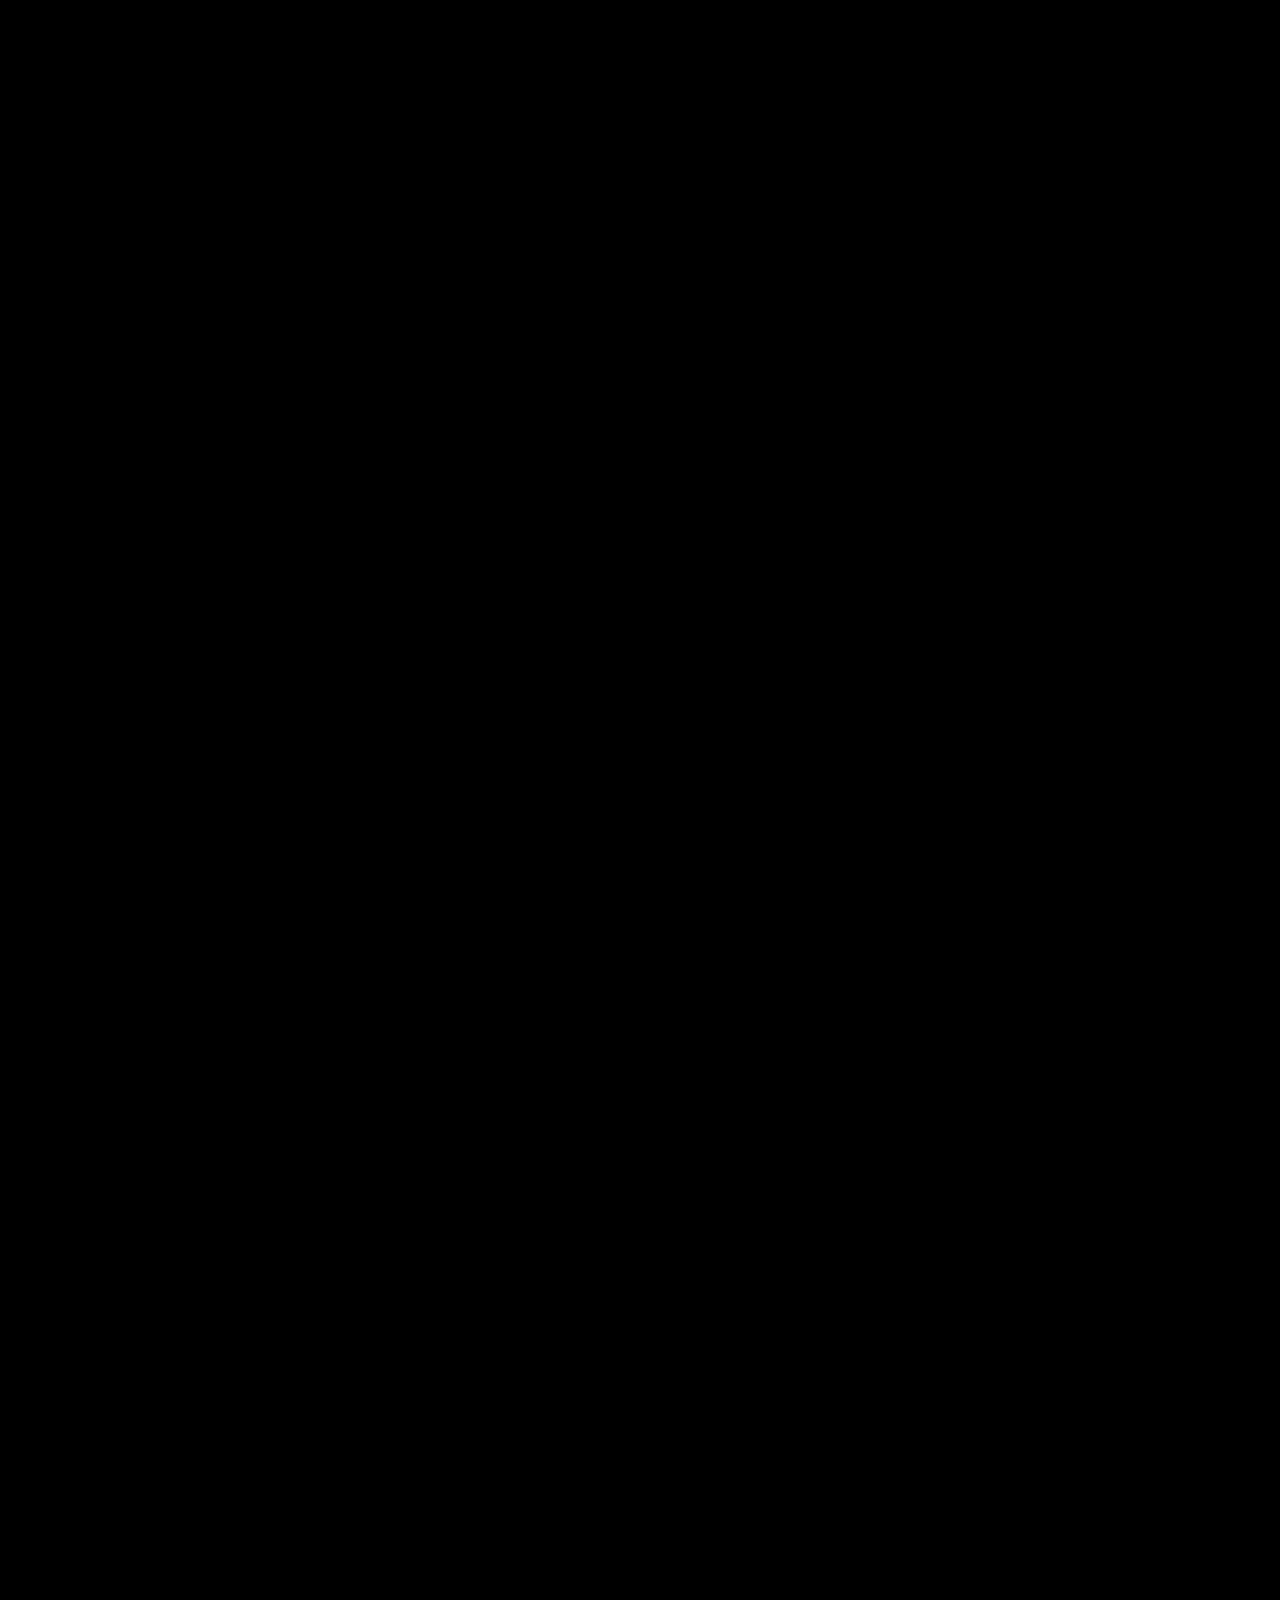
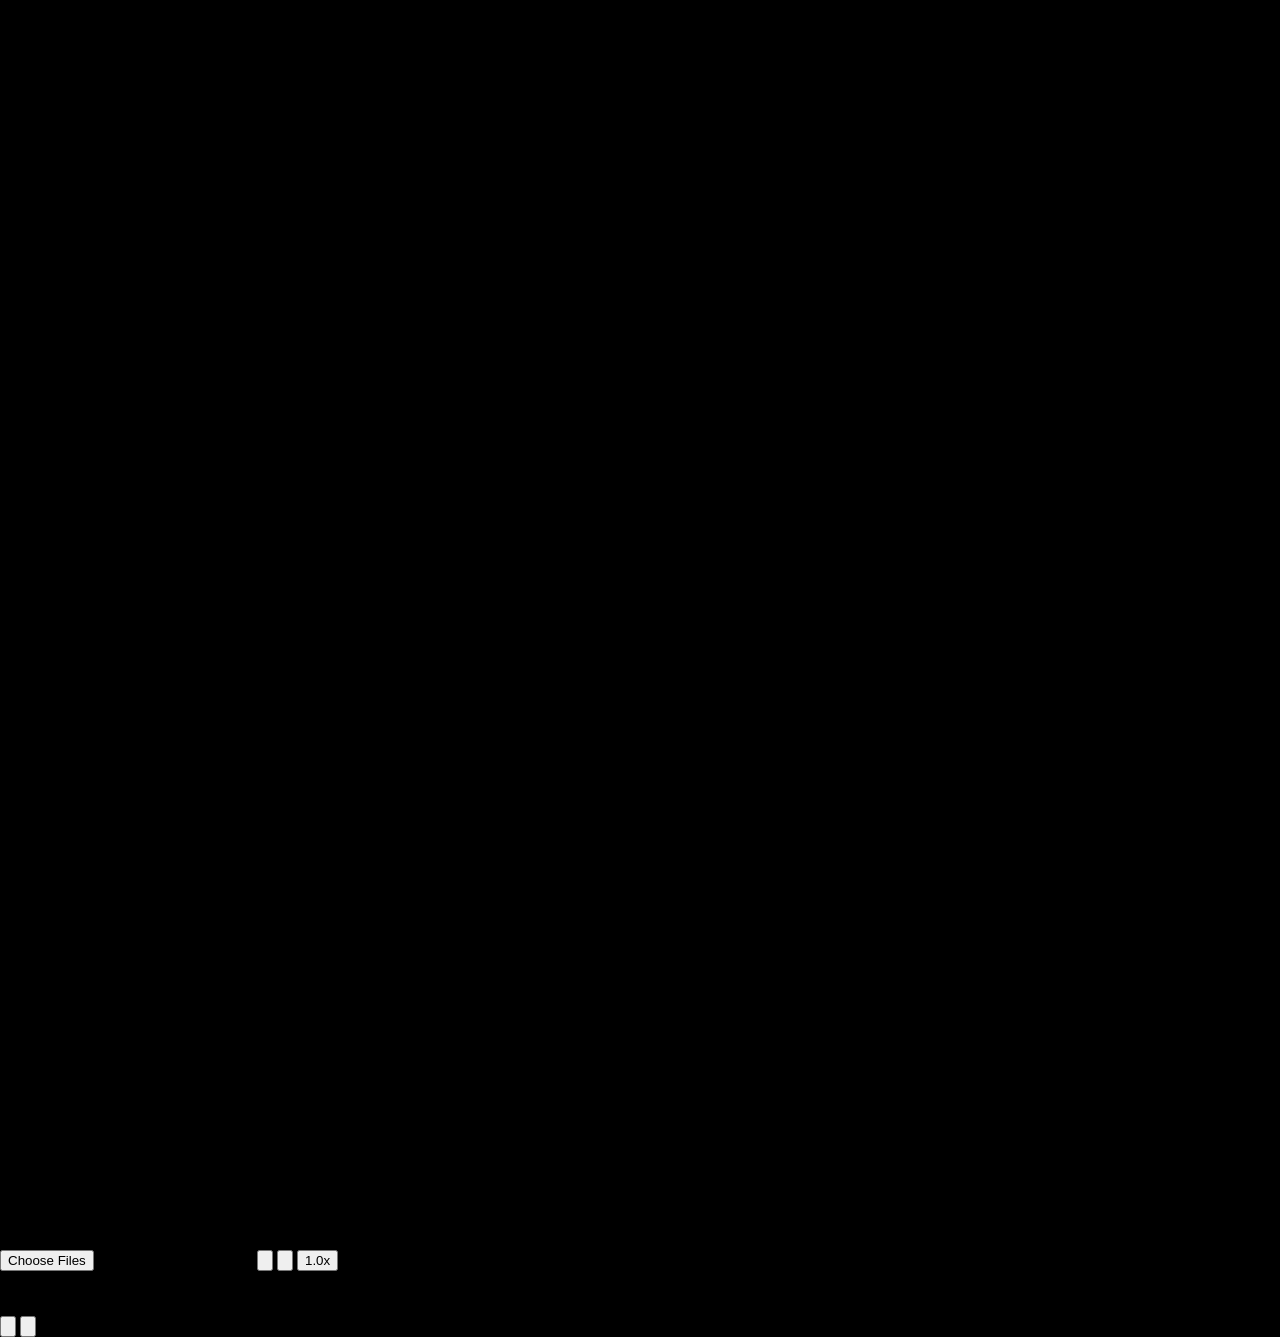
==== index.html @ c6694bf1 "去掉綜覽畫面照片之pop-up白色底卡" ====
<!DOCTYPE html>
<html lang="zh-TW">
<head>
  <meta charset="UTF-8" />
  <meta name="viewport" content="width=device-width, initial-scale=1.0" />
  <title>3D 路線動畫製作工具</title>
  
  <script src="https://unpkg.com/maplibre-gl@3.6.2/dist/maplibre-gl.js"></script>
  <link href="https://unpkg.com/maplibre-gl@3.6.2/dist/maplibre-gl.css" rel="stylesheet" />

  <script src="https://cdn.jsdelivr.net/npm/@turf/turf@6/turf.min.js"></script>

  <script src="https://cdn.tailwindcss.com"></script>

  <script src="https://cdn.jsdelivr.net/npm/exif-js"></script>

  <link rel="stylesheet" href="style.css">
</head>
<body class="text-white font-sans bg-black">

  <div id="map"></div>

  <div id="ui-overlay" class="absolute inset-0 z-40 pointer-events-none flex flex-col justify-between p-6">

    <div class="flex flex-col gap-4 items-start pointer-events-auto w-80">
      <div class="bg-black/60 backdrop-blur-md rounded-2xl p-5 border border-white/10 shadow-xl w-full">
        <div class="flex items-center justify-between mb-1 group">
          <h1 id="route-title"
              class="text-xl font-bold tracking-wider text-blue-400 cursor-pointer hover:bg-white/5 px-1 rounded transition-all focus:ring-1 focus:ring-blue-500/50"
              contenteditable="true"
              spellcheck="false"
              title="點擊修改軌跡名稱">
            命名您的路徑
          </h1>
          <svg class="w-4 h-4 text-gray-600 opacity-0 group-hover:opacity-100 transition-opacity" fill="none" stroke="currentColor" viewBox="0 0 24 24">
            <path stroke-linecap="round" stroke-linejoin="round" stroke-width="2" d="M15.232 5.232l3.536 3.536m-2.036-5.036a2.5 2.5 0 113.536 3.536L6.5 21.036H3v-3.572L16.732 3.732z"></path>
          </svg>
        </div>
        <p id="route-subtitle" class="text-xs text-gray-400 mb-4">請上傳帶有 GPS 資訊的照片</p>
        <div class="grid grid-cols-2 gap-4">
          <div>
            <p class="text-[10px] text-gray-500 uppercase font-bold">目前距離</p>
            <p class="text-2xl font-mono font-bold">
              <span id="distance-display">0.0</span>
              <span class="text-sm font-sans text-gray-400">km</span>
            </p>
          </div>
          <div>
            <p class="text-[10px] text-gray-500 uppercase font-bold">當前海拔</p>
            <p class="text-2xl font-mono font-bold">
              <span id="elevation-display">---</span>
              <span class="text-sm font-sans text-gray-400">m</span>
            </p>
          </div>
        </div>
      </div>

      <div class="bg-black/60 backdrop-blur-md rounded-full p-2 border border-white/10 shadow-xl w-full flex items-center justify-between px-3 pointer-events-auto">
        <label for="photo-upload" class="p-3 hover:bg-white/10 rounded-full transition-all cursor-pointer group" title="新增照片並取代軌跡">
          <svg class="w-6 h-6 text-blue-400 group-hover:scale-110 transition-transform" fill="none" stroke="currentColor" viewBox="0 0 24 24">
            <path stroke-linecap="round" stroke-linejoin="round" stroke-width="2" d="M12 4v16m8-8H4"></path>
          </svg>
          <input type="file" id="photo-upload" multiple accept="image/*" class="hidden" />
        </label>

        <button id="share-btn" class="p-3 hover:bg-white/10 rounded-full transition-all group" title="分享畫面 (截圖)">
          <svg class="w-6 h-6 text-gray-300 group-hover:text-white" fill="none" stroke="currentColor" viewBox="0 0 24 24">
            <path stroke-linecap="round" stroke-linejoin="round" stroke-width="2" d="M8.684 13.342C8.886 12.938 9 12.482 9 12c0-.482-.114-.938-.316-1.342m0 2.684a3 3 0 110-2.684m0 2.684l6.632 3.316m-6.632-6l6.632-3.316M18 12a3 3 0 100-6 3 3 0 000 6zM6 18a3 3 0 100-6 3 3 0 000 6z"></path>
          </svg>
        </button>

        <button id="view-toggle-btn" class="p-3 hover:bg-white/10 rounded-full transition-all group" title="切換 2D/3D">
          <svg class="w-6 h-6 text-gray-300 group-hover:text-white" fill="none" stroke="currentColor" viewBox="0 0 24 24">
            <path stroke-linecap="round" stroke-linejoin="round" stroke-width="2" d="M9 20l-5.447-2.724A1 1 0 013 16.382V5.618a1 1 0 011.447-.894L9 7m0 13l6-3m-6 3V7m6 10l4.553 2.276A1 1 0 0021 18.382V7.618a1 1 0 00-.553-.894L15 4m0 13V4m0 0L9 7"></path>
          </svg>
        </button>

        <button id="speed-btn" class="px-4 py-2 hover:bg-white/10 rounded-full transition-all text-xs font-mono font-bold text-gray-300 hover:text-white">
          1.0x
        </button>
      </div>
    </div>

    <div id="photo-card" class="hidden absolute right-6 top-32 w-64 z-50 bg-black/80 rounded-xl border border-white/20 shadow-xl overflow-hidden pointer-events-auto">
      <div class="flex items-center justify-between p-2 bg-black/60">
        <span id="photo-card-label" class="text-xs text-gray-100">照片</span>
        <button id="photo-card-close" class="text-gray-300 hover:text-white text-xs">關閉</button>
      </div>
      <img id="photo-card-img" src="" alt="照片預覽" class="w-full h-40 object-cover" />
    </div>

    <div class="flex justify-center pb-8 pointer-events-auto">
      <div class="bg-black/60 backdrop-blur-md rounded-full p-2 flex gap-4 border border-white/10 shadow-2xl">
        <button id="play-btn" class="bg-blue-600 hover:bg-blue-500 text-white rounded-full p-4 transition-transform hover:scale-110">
          <svg class="w-8 h-8" fill="currentColor" viewBox="0 0 20 20">
            <path fill-rule="evenodd" d="M10 18a8 8 0 100-16 8 8 0 000 16zM9.555 7.168A1 1 0 008 8v4a1 1 0 001.555.832l3-2a1 1 0 000-1.664l-3-2z" clip-rule="evenodd"></path>
          </svg>
        </button>
        <button id="pause-btn" class="bg-gray-700 hover:bg-gray-600 text-white rounded-full p-4 hidden transition-transform hover:scale-110">
          <svg class="w-8 h-8" fill="currentColor" viewBox="0 0 20 20">
            <path fill-rule="evenodd" d="M18 10a8 8 0 11-16 0 8 8 0 0116 0zM7 8a1 1 0 012 0v4a1 1 0 11-2 0V8zm5-1a1 1 0 00-1 1v4a1 1 0 102 0V8a1 1 0 00-1-1z" clip-rule="evenodd"></path>
          </svg>
        </button>
      </div>
    </div>
  </div>

  <script src="app.js"></script>
</body>
</html>
---- style.css ----
/* 1. 基礎設定 */
body {
    margin: 0;
    padding: 0;
    overflow: hidden;
    background-color: #000;
    height: 100vh;
}

#map {
    position: absolute;
    top: 0;
    bottom: 0;
    width: 100%;
}

/* 2. UI 互動優化 */
#ui-overlay {
    user-select: none;
    -webkit-user-select: none;
}

.backdrop-blur-md {
    backdrop-filter: blur(12px);
    -webkit-backdrop-filter: blur(12px);
}

/* 3. 右上角動畫彈出的照片卡 (動畫中) */
#photo-card {
    max-width: 280px;
    transition: transform 0.2s ease, opacity 0.2s ease;
    z-index: 50;
}

#photo-card.hidden {
    opacity: 0;
    pointer-events: none;
    transform: translateY(-12px);
}

/* 4. 重點：最後綜覽畫面 (Popup) 的去背處理 */
/* 使用更高的層級選取器確保生效 */
.maplibregl-popup.final-summary-popup {
    z-index: 10;
}

.final-summary-popup .maplibregl-popup-content {
    background: transparent !important; /* 背景完全透明 */
    background-color: transparent !important;
    box-shadow: none !important;        /* 移除氣泡陰影 */
    padding: 0 !important;             /* 移除預設內距 */
    border: none !important;           /* 移除可能存在的預設邊框 */
}

.final-summary-popup .maplibregl-popup-tip {
    display: none !important;          /* 徹底隱藏白色小箭頭 */
}
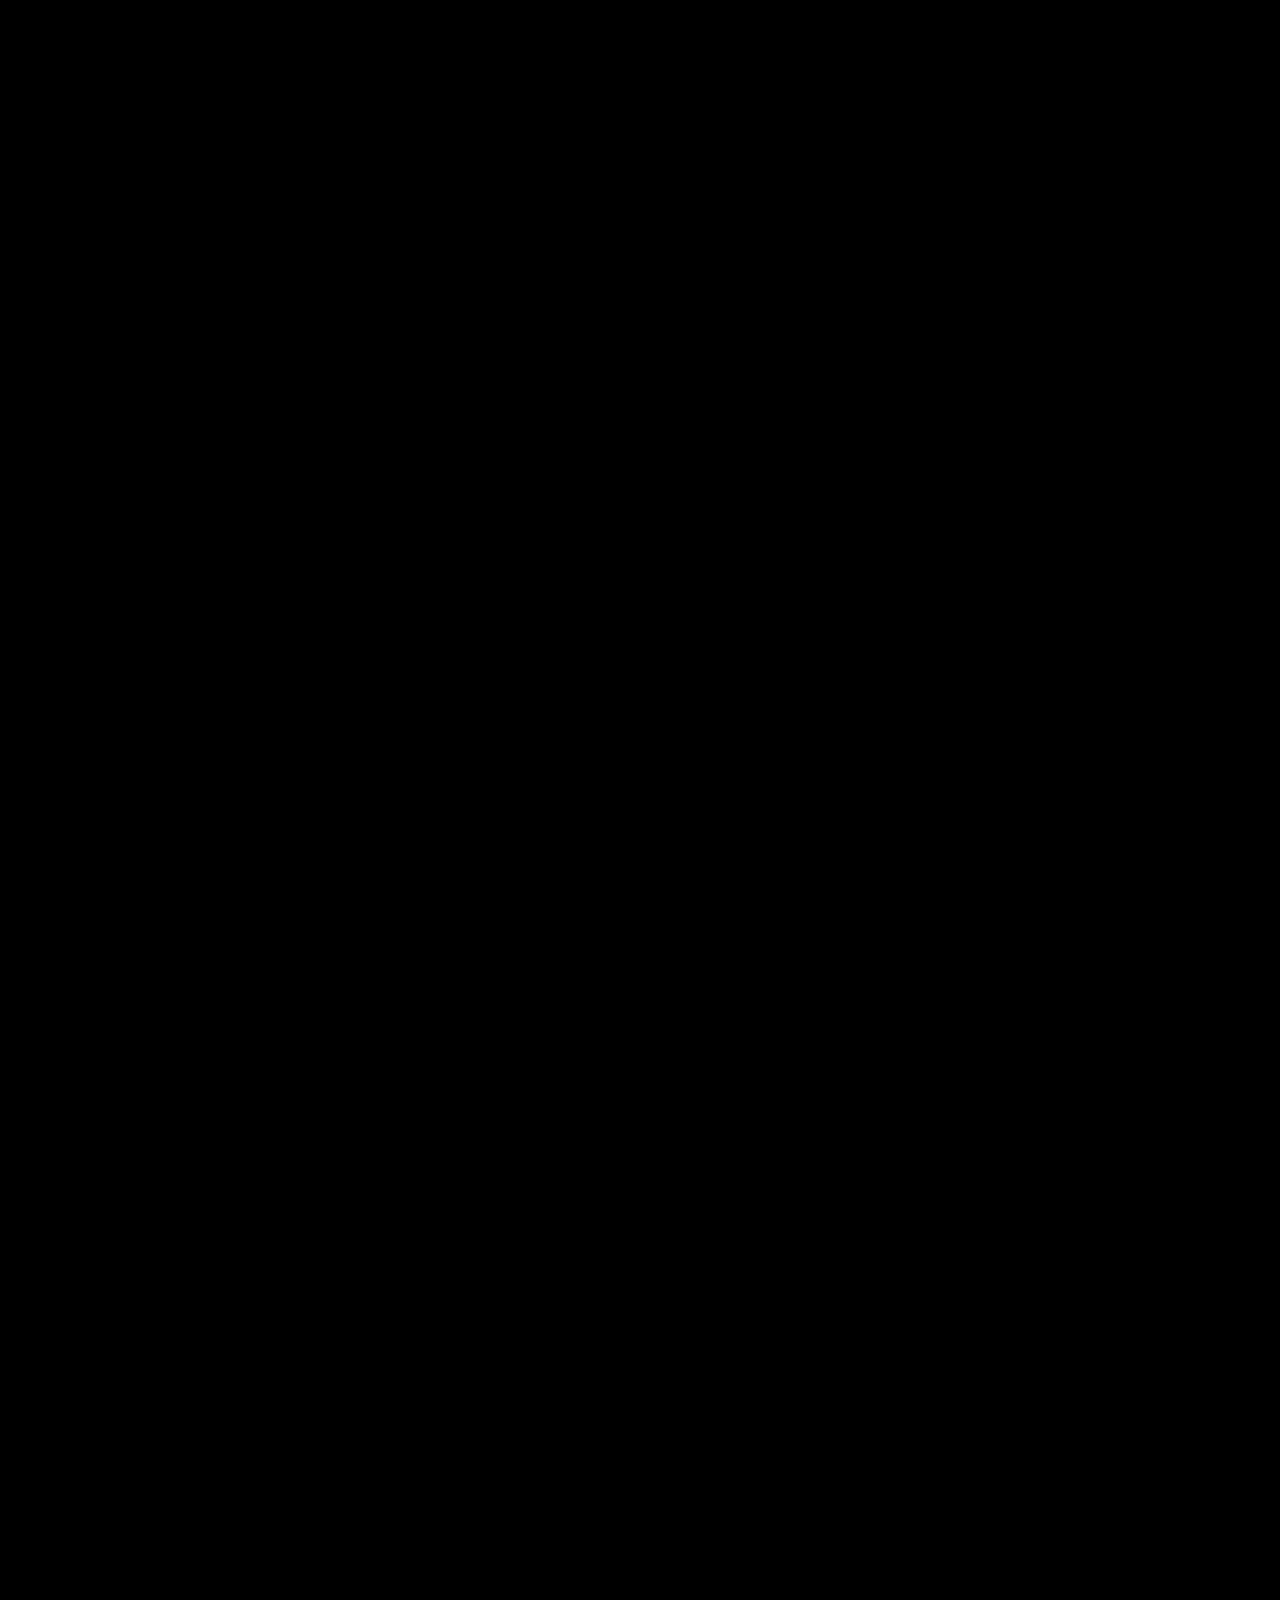
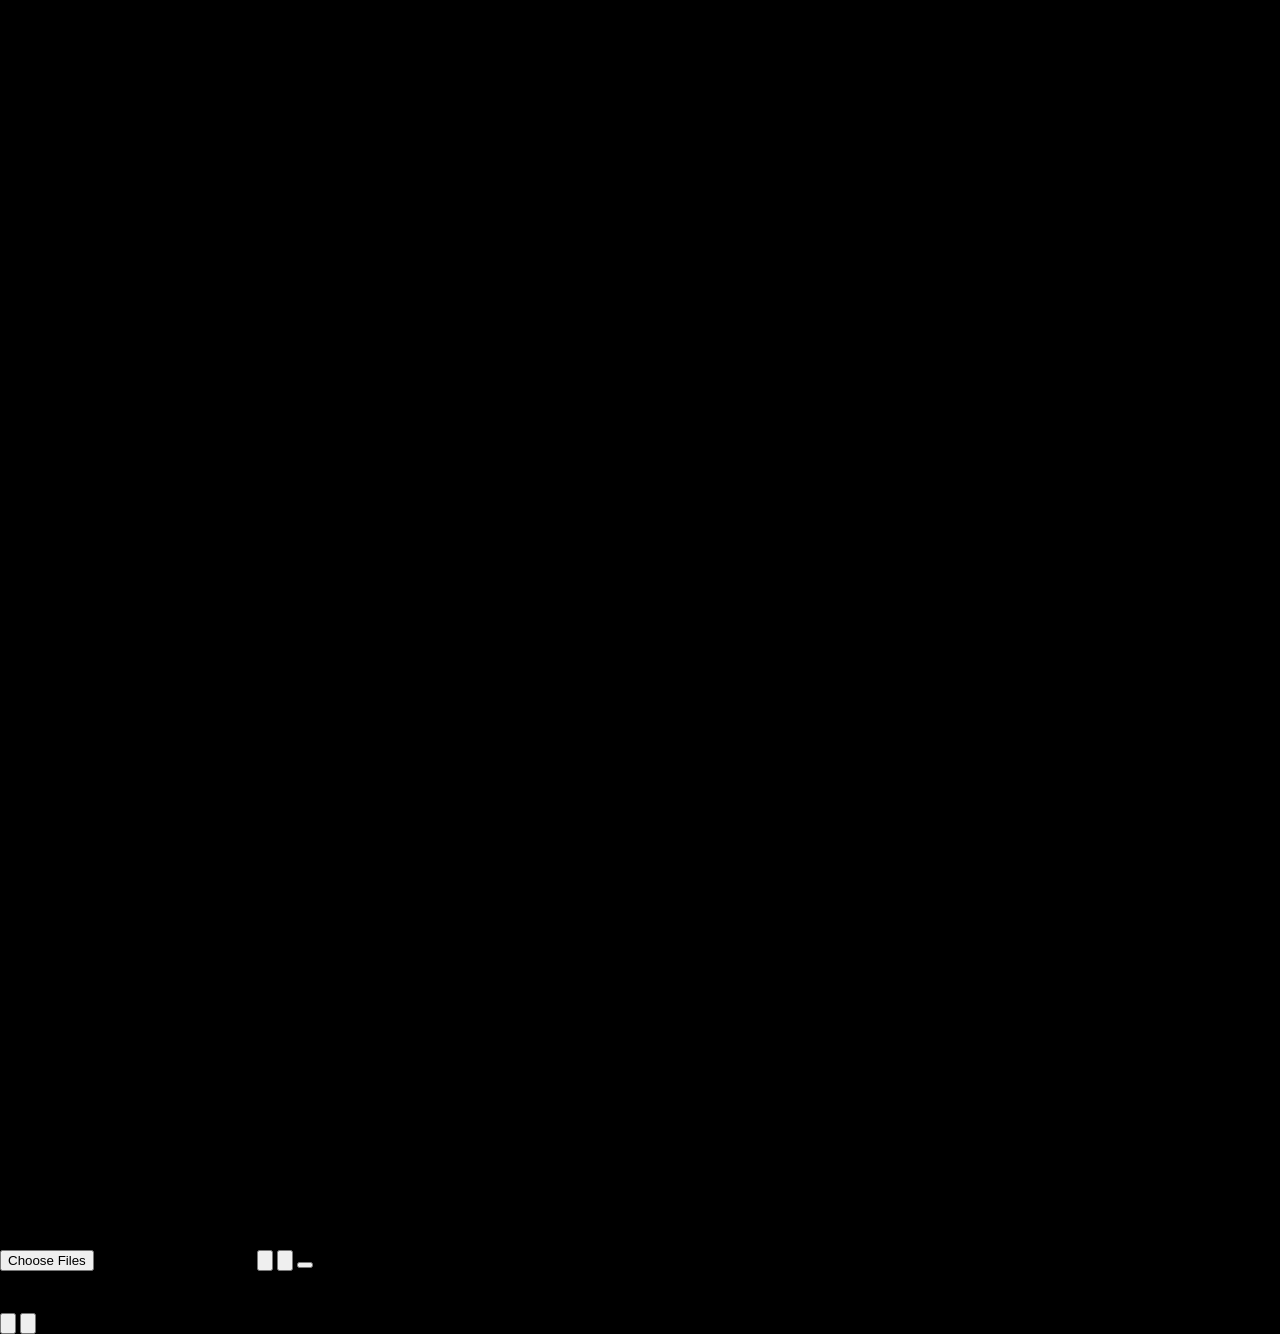
==== commit d43a5aae: "加入按鈕:步行、車輛、鳥瞰3種速度模擬" ====
--- a/index.html
+++ b/index.html
@@ -7,26 +7,29 @@
   
   <script src="https://unpkg.com/maplibre-gl@3.6.2/dist/maplibre-gl.js"></script>
   <link href="https://unpkg.com/maplibre-gl@3.6.2/dist/maplibre-gl.css" rel="stylesheet" />
-
   <script src="https://cdn.jsdelivr.net/npm/@turf/turf@6/turf.min.js"></script>
-
   <script src="https://cdn.tailwindcss.com"></script>
-
   <script src="https://cdn.jsdelivr.net/npm/exif-js"></script>
 
   <link rel="stylesheet" href="style.css">
+  <style>
+    /* 確保字體平滑 */
+    body { -webkit-font-smoothing: antialiased; }
+    /* 修正 Lucide 圖標垂直對齊 */
+    .lucide { display: inline-block; vertical-align: middle; }
+  </style>
 </head>
 <body class="text-white font-sans bg-black">
 
-  <div id="map"></div>
+  <div id="map" class="absolute inset-0"></div>
 
   <div id="ui-overlay" class="absolute inset-0 z-40 pointer-events-none flex flex-col justify-between p-6">
 
-    <div class="flex flex-col gap-4 items-start pointer-events-auto w-80">
-      <div class="bg-black/60 backdrop-blur-md rounded-2xl p-5 border border-white/10 shadow-xl w-full">
+    <div class="flex flex-col gap-4 items-start w-80">
+      <div class="bg-black/60 backdrop-blur-md rounded-2xl p-5 border border-white/10 shadow-xl w-full pointer-events-auto">
         <div class="flex items-center justify-between mb-1 group">
           <h1 id="route-title"
-              class="text-xl font-bold tracking-wider text-blue-400 cursor-pointer hover:bg-white/5 px-1 rounded transition-all focus:ring-1 focus:ring-blue-500/50"
+              class="text-xl font-bold tracking-wider text-blue-400 cursor-pointer hover:bg-white/5 px-1 rounded transition-all focus:outline-none focus:ring-1 focus:ring-blue-500/50"
               contenteditable="true"
               spellcheck="false"
               title="點擊修改軌跡名稱">
@@ -40,14 +43,14 @@
         <div class="grid grid-cols-2 gap-4">
           <div>
             <p class="text-[10px] text-gray-500 uppercase font-bold">目前距離</p>
-            <p class="text-2xl font-mono font-bold">
+            <p class="text-2xl font-mono font-bold text-white">
               <span id="distance-display">0.0</span>
               <span class="text-sm font-sans text-gray-400">km</span>
             </p>
           </div>
           <div>
             <p class="text-[10px] text-gray-500 uppercase font-bold">當前海拔</p>
-            <p class="text-2xl font-mono font-bold">
+            <p class="text-2xl font-mono font-bold text-white">
               <span id="elevation-display">---</span>
               <span class="text-sm font-sans text-gray-400">m</span>
             </p>
@@ -64,8 +67,8 @@
         </label>
 
         <button id="share-btn" class="p-3 hover:bg-white/10 rounded-full transition-all group" title="分享畫面 (截圖)">
-          <svg class="w-6 h-6 text-gray-300 group-hover:text-white" fill="none" stroke="currentColor" viewBox="0 0 24 24">
-            <path stroke-linecap="round" stroke-linejoin="round" stroke-width="2" d="M8.684 13.342C8.886 12.938 9 12.482 9 12c0-.482-.114-.938-.316-1.342m0 2.684a3 3 0 110-2.684m0 2.684l6.632 3.316m-6.632-6l6.632-3.316M18 12a3 3 0 100-6 3 3 0 000 6zM6 18a3 3 0 100-6 3 3 0 000 6z"></path>
+          <svg class="w-6 h-6 text-gray-300 group-hover:text-white" fill="none" stroke="currentColor" stroke-width="1.5" viewBox="0 0 24 24">
+            <path stroke-linecap="round" stroke-linejoin="round" d="M9 12l3 3m0 0 3-3m-3 3V2.25M21 12c0 1.268-.63 2.39-1.593 3.068a3.745 3.745 0 01-1.043 3.296 3.745 3.745 0 01-3.296 1.043A3.745 3.745 0 0112 21c-1.268 0-2.39-.63-3.068-1.593a3.746 3.746 0 01-3.296-1.043 3.745 3.745 0 01-1.043-3.296A3.745 3.745 0 013 12c0-1.268.63-2.39 1.593-3.068a3.745 3.745 0 011.043-3.296 3.746 3.746 0 013.296-1.043A3.746 3.746 0 0112 3c1.268 0 2.39.63 3.068 1.593a3.746 3.746 0 013.296 1.043 3.746 3.746 0 011.043 3.296A3.745 3.745 0 0121 12z" />
           </svg>
         </button>
 
@@ -75,28 +78,34 @@
           </svg>
         </button>
 
-        <button id="speed-btn" class="px-4 py-2 hover:bg-white/10 rounded-full transition-all text-xs font-mono font-bold text-gray-300 hover:text-white">
-          1.0x
+        <button id="speed-btn" class="flex items-center justify-center w-10 h-10 hover:bg-white/10 rounded-full transition-all text-gray-400 hover:text-white group" title="步行模式">
+          <div id="speed-icon-container" class="flex items-center justify-center pointer-events-none">
+              <i data-lucide="footprints" class="w-5 h-5 stroke-[1.5]"></i>
+          </div>
         </button>
       </div>
     </div>
 
-    <div id="photo-card" class="hidden absolute right-6 top-32 w-64 z-50 bg-black/80 rounded-xl border border-white/20 shadow-xl overflow-hidden pointer-events-auto">
-      <div class="flex items-center justify-between p-2 bg-black/60">
-        <span id="photo-card-label" class="text-xs text-gray-100">照片</span>
-        <button id="photo-card-close" class="text-gray-300 hover:text-white text-xs">關閉</button>
+    <div id="photo-card" class="hidden absolute right-6 top-32 w-64 z-50 bg-black/80 backdrop-blur-md rounded-xl border border-white/20 shadow-xl overflow-hidden pointer-events-auto">
+      <div class="flex items-center justify-between p-2 bg-white/5">
+        <span id="photo-card-label" class="text-[10px] uppercase tracking-widest text-gray-400">照片紀錄</span>
+        <button id="photo-card-close" class="p-1 hover:bg-white/10 rounded-full transition-colors">
+          <svg class="w-4 h-4 text-gray-400 hover:text-white" fill="none" stroke="currentColor" viewBox="0 0 24 24">
+            <path stroke-linecap="round" stroke-linejoin="round" stroke-width="2" d="M6 18L18 6M6 6l12 12"></path>
+          </svg>
+        </button>
       </div>
-      <img id="photo-card-img" src="" alt="照片預覽" class="w-full h-40 object-cover" />
+      <img id="photo-card-img" src="" alt="照片預覽" class="w-full h-40 object-cover bg-gray-900" />
     </div>
 
-    <div class="flex justify-center pb-8 pointer-events-auto">
-      <div class="bg-black/60 backdrop-blur-md rounded-full p-2 flex gap-4 border border-white/10 shadow-2xl">
-        <button id="play-btn" class="bg-blue-600 hover:bg-blue-500 text-white rounded-full p-4 transition-transform hover:scale-110">
+    <div class="flex justify-center pb-8">
+      <div class="bg-black/60 backdrop-blur-md rounded-full p-2 flex gap-4 border border-white/10 shadow-2xl pointer-events-auto">
+        <button id="play-btn" class="bg-blue-600 hover:bg-blue-500 text-white rounded-full p-4 transition-all hover:scale-110 active:scale-95 shadow-lg shadow-blue-500/20">
           <svg class="w-8 h-8" fill="currentColor" viewBox="0 0 20 20">
             <path fill-rule="evenodd" d="M10 18a8 8 0 100-16 8 8 0 000 16zM9.555 7.168A1 1 0 008 8v4a1 1 0 001.555.832l3-2a1 1 0 000-1.664l-3-2z" clip-rule="evenodd"></path>
           </svg>
         </button>
-        <button id="pause-btn" class="bg-gray-700 hover:bg-gray-600 text-white rounded-full p-4 hidden transition-transform hover:scale-110">
+        <button id="pause-btn" class="bg-gray-700 hover:bg-gray-600 text-white rounded-full p-4 hidden transition-all hover:scale-110 active:scale-95">
           <svg class="w-8 h-8" fill="currentColor" viewBox="0 0 20 20">
             <path fill-rule="evenodd" d="M18 10a8 8 0 11-16 0 8 8 0 0116 0zM7 8a1 1 0 012 0v4a1 1 0 11-2 0V8zm5-1a1 1 0 00-1 1v4a1 1 0 102 0V8a1 1 0 00-1-1z" clip-rule="evenodd"></path>
           </svg>
@@ -105,6 +114,14 @@
     </div>
   </div>
 
+  <script src="https://unpkg.com/lucide@latest"></script>
   <script src="app.js"></script>
+  
+  <script>
+    // 額外修復：處理照片卡片的關閉按鈕
+    document.getElementById('photo-card-close').addEventListener('click', () => {
+      document.getElementById('photo-card').classList.add('hidden');
+    });
+  </script>
 </body>
 </html>
--- a/style.css
+++ b/style.css
@@ -54,4 +54,9 @@
 
 .final-summary-popup .maplibregl-popup-tip {
     display: none !important;          /* 徹底隱藏白色小箭頭 */
+}
+
+.final-summary-popup img {
+    box-shadow: 0 4px 15px rgba(0,0,0,0.5); /* 給圖片一點陰影，讓它在衛星圖上更立體 */
+    border: 1px solid rgba(255,255,255,0.2); /* 加上極細的半透明邊框增加質感 */
 }
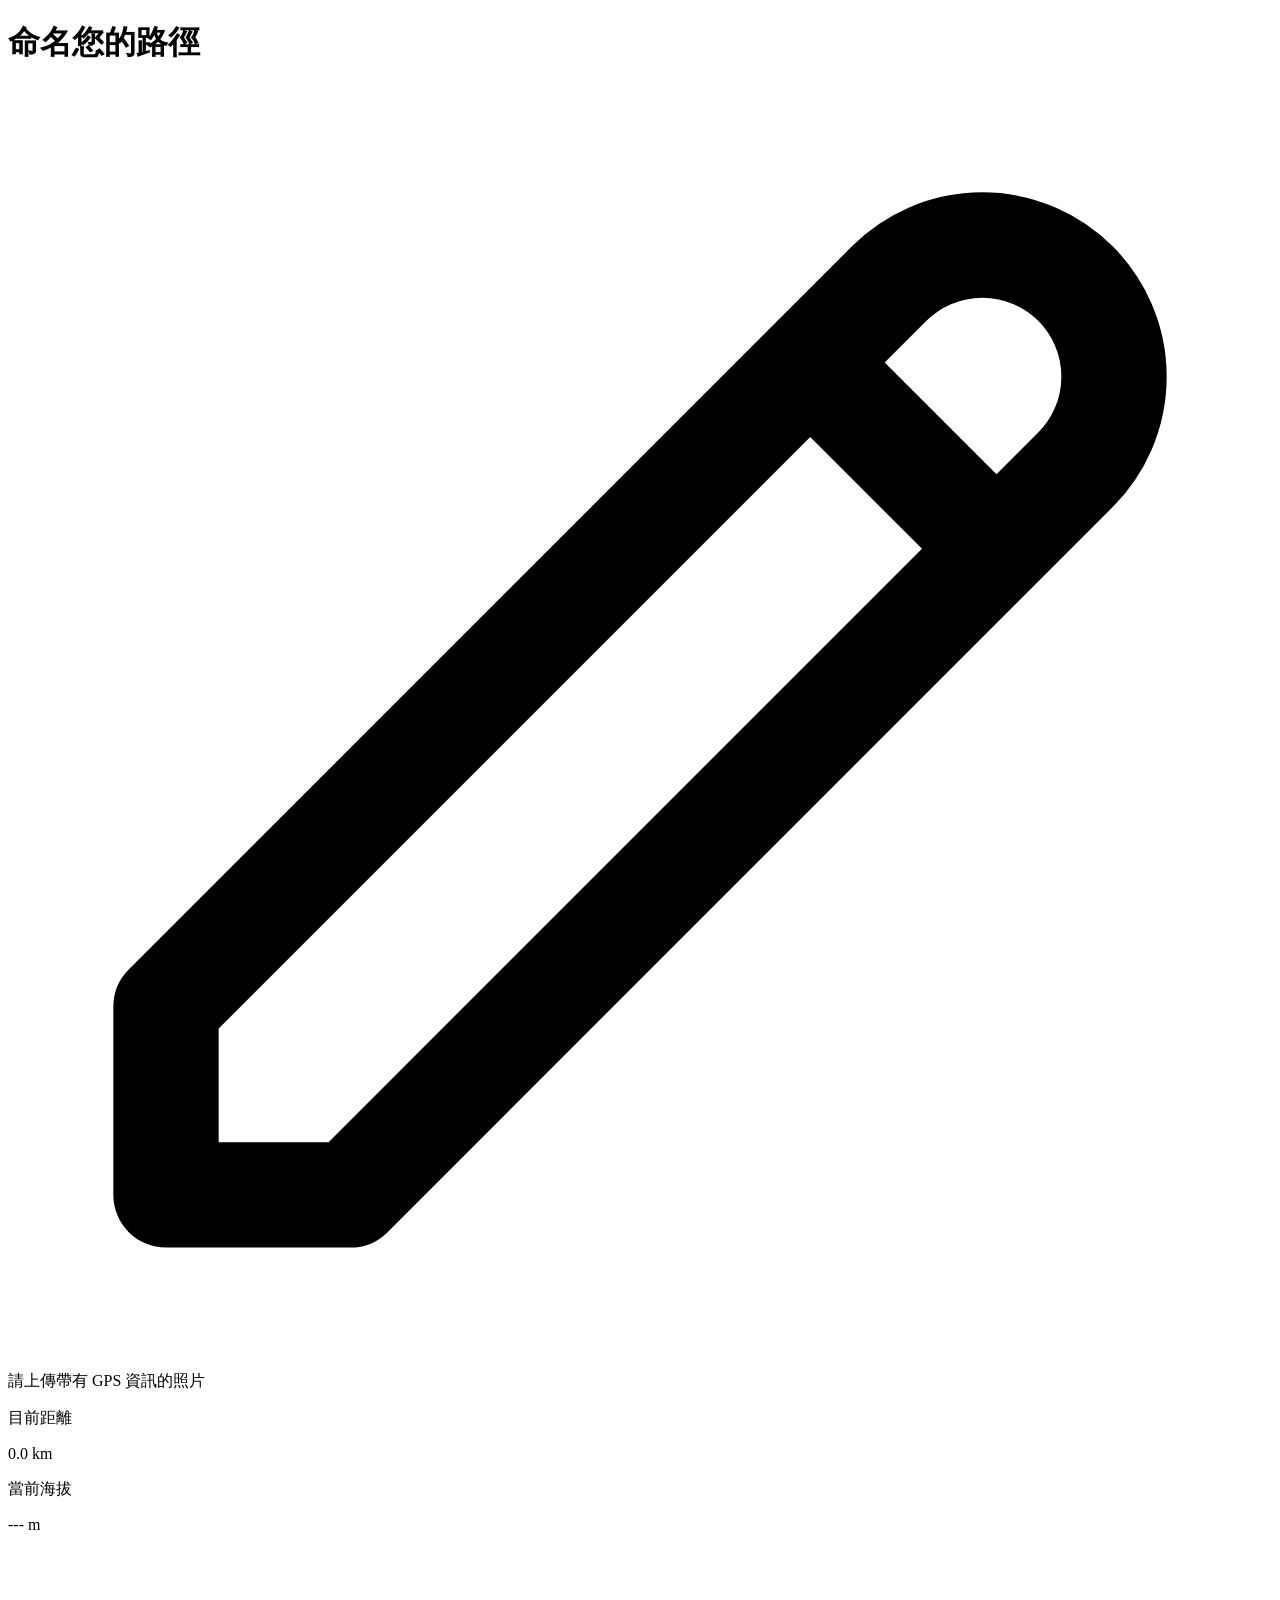
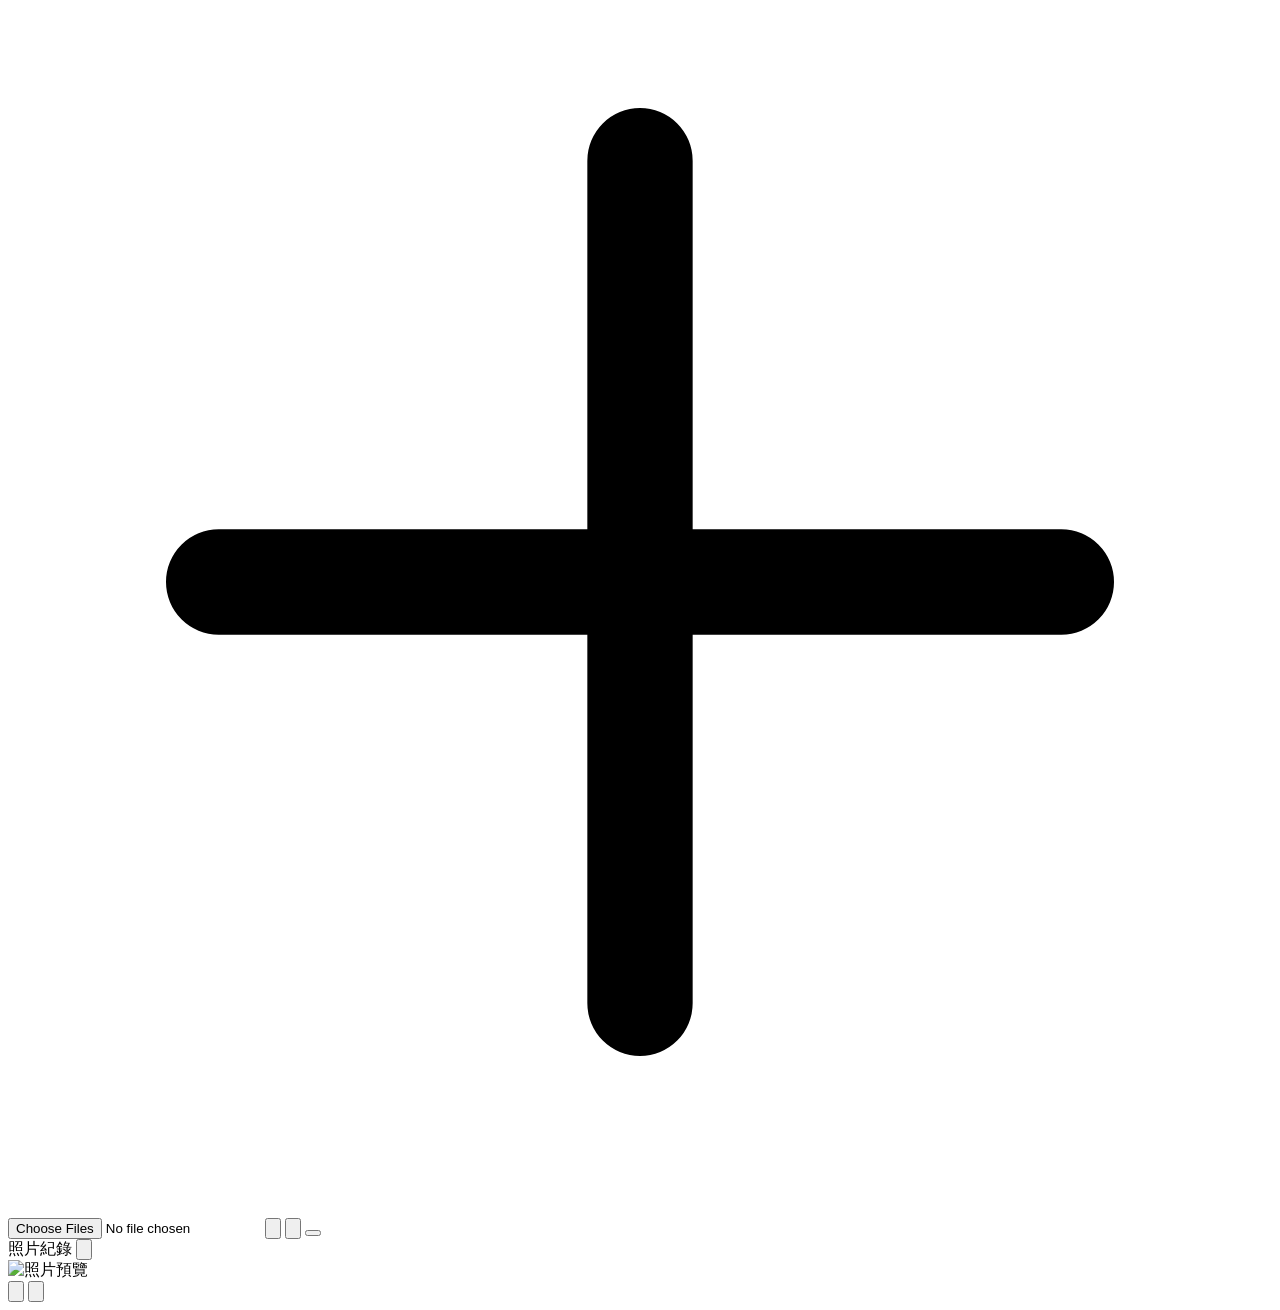
==== commit 55e73688: "修正:刪除步行、車輛、鳥瞰功能，改照片兩點間固定時間、不同速度播放" ====
--- a/index.html
+++ b/index.html
@@ -11,12 +11,20 @@
   <script src="https://cdn.tailwindcss.com"></script>
   <script src="https://cdn.jsdelivr.net/npm/exif-js"></script>
 
-  <link rel="stylesheet" href="style.css">
   <style>
     /* 確保字體平滑 */
     body { -webkit-font-smoothing: antialiased; }
     /* 修正 Lucide 圖標垂直對齊 */
     .lucide { display: inline-block; vertical-align: middle; }
+    /* 照片卡片去背與發光效果 */
+    .final-summary-popup .maplibregl-popup-content {
+      background: transparent !important;
+      padding: 0 !important;
+      box-shadow: none !important;
+    }
+    .final-summary-popup .maplibregl-popup-tip {
+      display: none;
+    }
   </style>
 </head>
 <body class="text-white font-sans bg-black">
@@ -59,7 +67,7 @@
       </div>
 
       <div class="bg-black/60 backdrop-blur-md rounded-full p-2 border border-white/10 shadow-xl w-full flex items-center justify-between px-3 pointer-events-auto">
-        <label for="photo-upload" class="p-3 hover:bg-white/10 rounded-full transition-all cursor-pointer group" title="新增照片並取代軌跡">
+        <label for="photo-upload" class="p-3 hover:bg-white/10 rounded-full transition-all cursor-pointer group" title="新增照片">
           <svg class="w-6 h-6 text-blue-400 group-hover:scale-110 transition-transform" fill="none" stroke="currentColor" viewBox="0 0 24 24">
             <path stroke-linecap="round" stroke-linejoin="round" stroke-width="2" d="M12 4v16m8-8H4"></path>
           </svg>
@@ -78,9 +86,9 @@
           </svg>
         </button>
 
-        <button id="speed-btn" class="flex items-center justify-center w-10 h-10 hover:bg-white/10 rounded-full transition-all text-gray-400 hover:text-white group" title="步行模式">
+        <button id="speed-btn" class="flex items-center justify-center w-10 h-10 hover:bg-white/10 rounded-full transition-all text-gray-400 hover:text-white group" title="導覽節奏">
           <div id="speed-icon-container" class="flex items-center justify-center pointer-events-none">
-              <i data-lucide="footprints" class="w-5 h-5 stroke-[1.5]"></i>
+              <i data-lucide="timer" class="w-5 h-5 stroke-[1.5]"></i>
           </div>
         </button>
       </div>
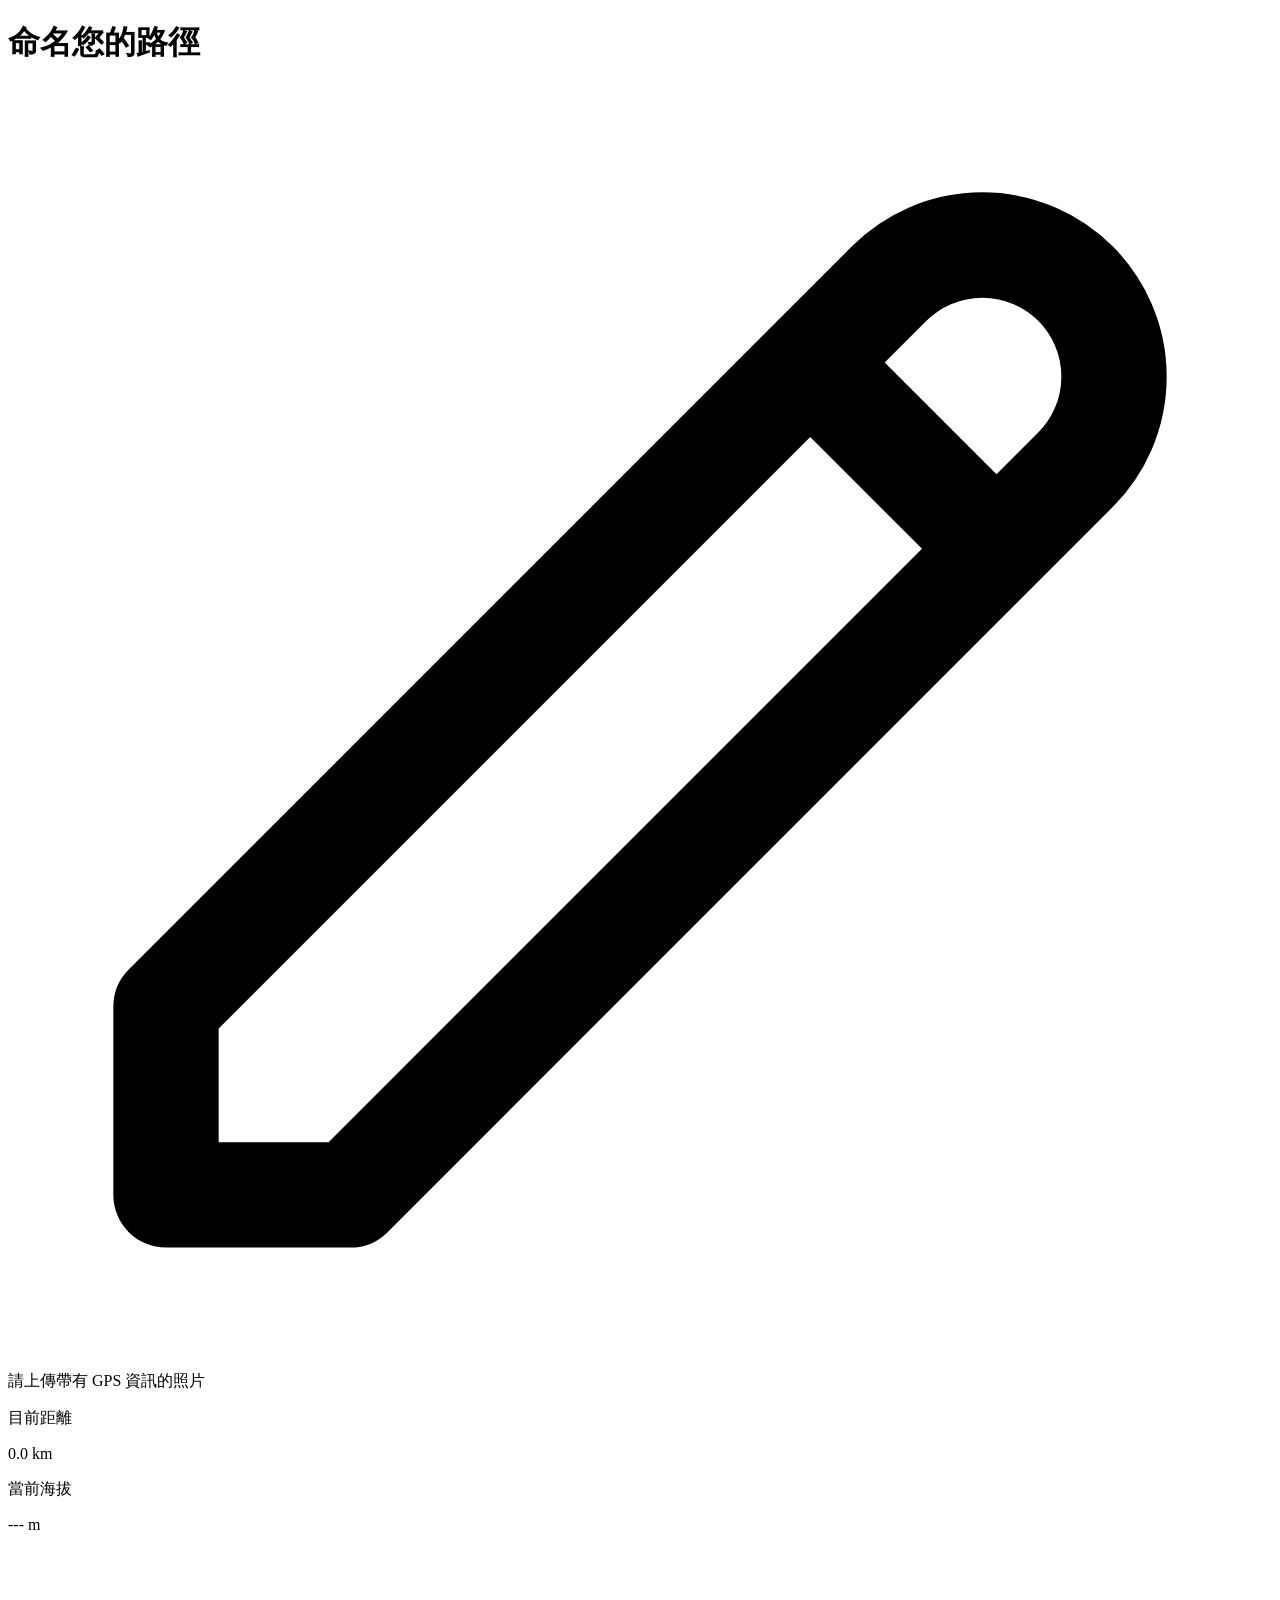
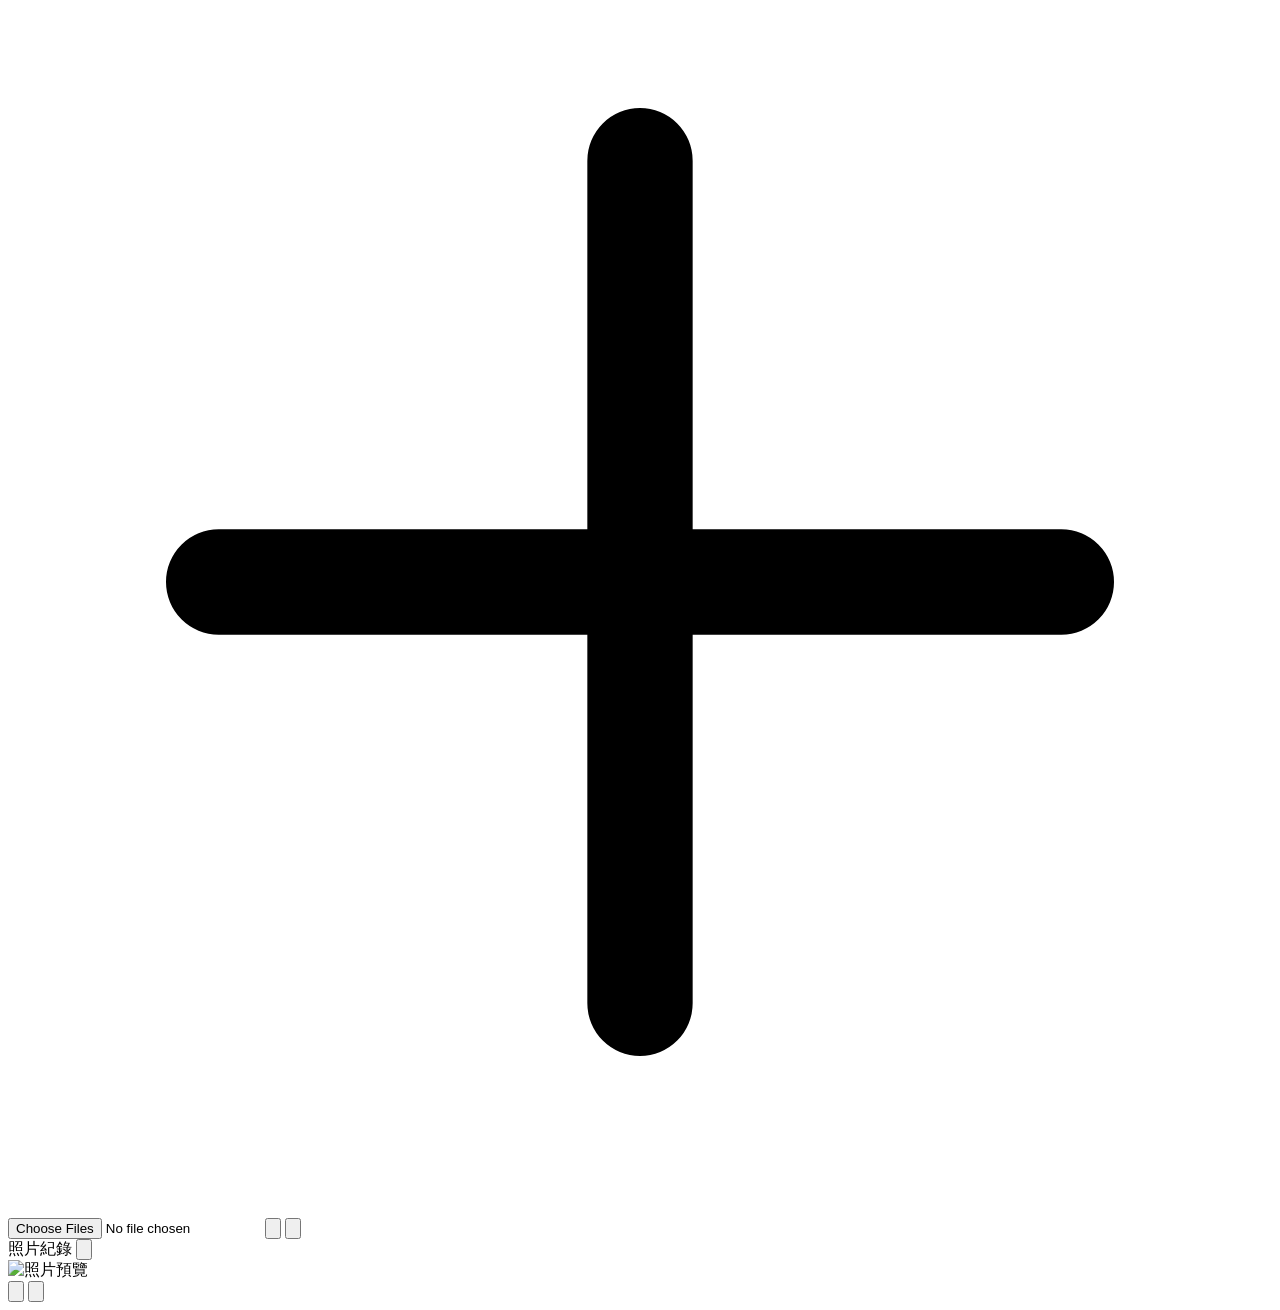
==== commit fe5494d7: "刪掉自動調整速度的按鈕功能，自動變速" ====
--- a/index.html
+++ b/index.html
@@ -10,6 +10,7 @@
   <script src="https://cdn.jsdelivr.net/npm/@turf/turf@6/turf.min.js"></script>
   <script src="https://cdn.tailwindcss.com"></script>
   <script src="https://cdn.jsdelivr.net/npm/exif-js"></script>
+  <script src="https://cdnjs.cloudflare.com/ajax/libs/html2canvas/1.4.1/html2canvas.min.js"></script>
 
   <style>
     /* 確保字體平滑 */
@@ -86,11 +87,6 @@
           </svg>
         </button>
 
-        <button id="speed-btn" class="flex items-center justify-center w-10 h-10 hover:bg-white/10 rounded-full transition-all text-gray-400 hover:text-white group" title="導覽節奏">
-          <div id="speed-icon-container" class="flex items-center justify-center pointer-events-none">
-              <i data-lucide="timer" class="w-5 h-5 stroke-[1.5]"></i>
-          </div>
-        </button>
       </div>
     </div>
 
